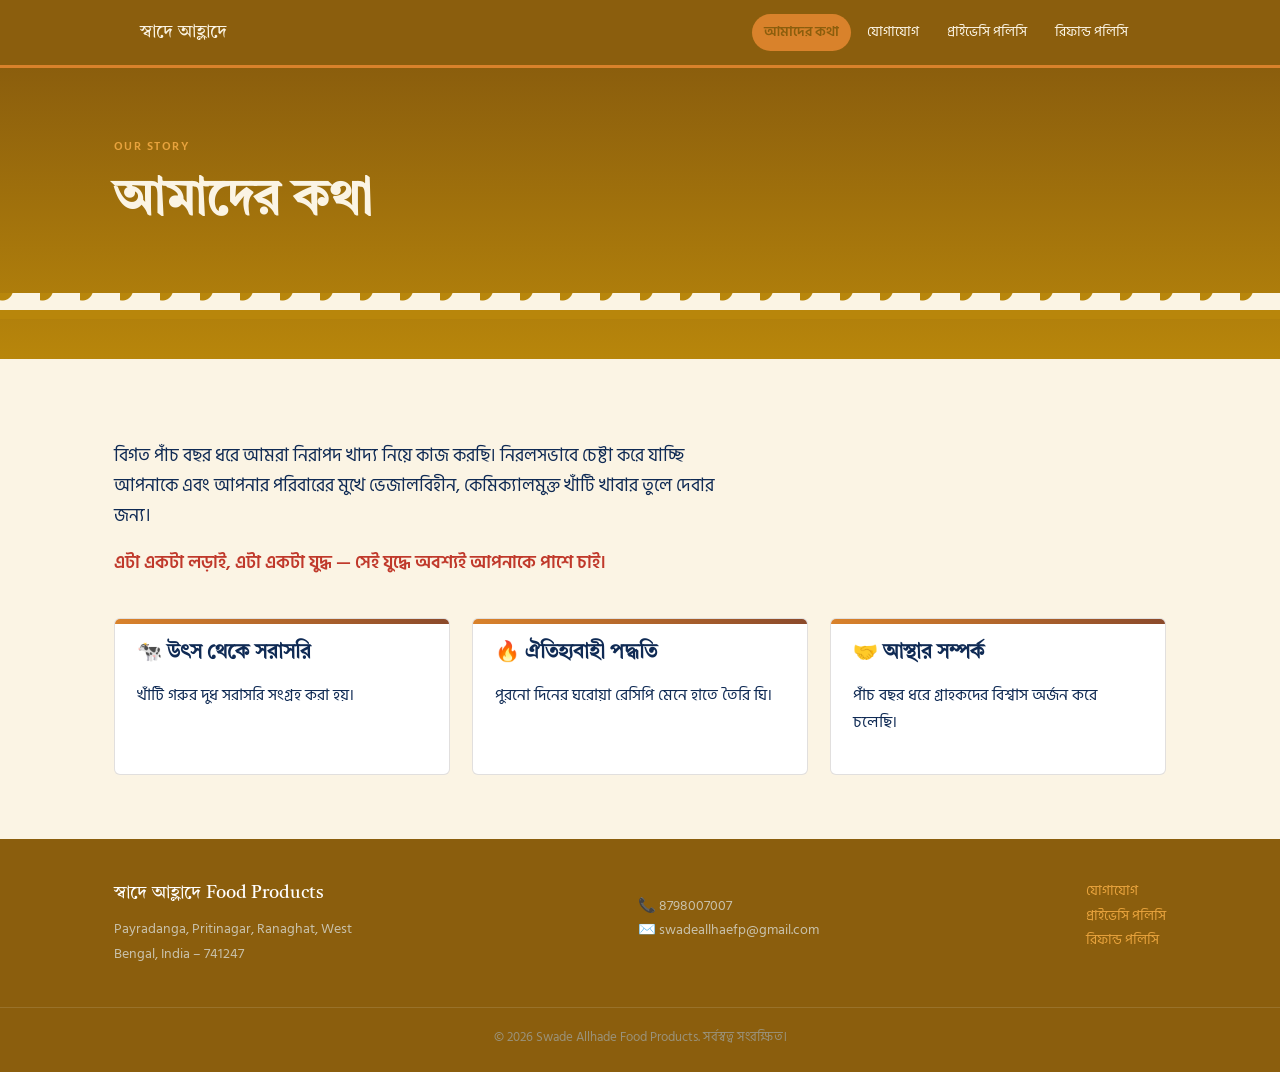
==== about.html @ 321c2974 "Add files via upload" ====
<!DOCTYPE html>
<html lang="bn">
<head>
<meta charset="UTF-8">
<meta name="viewport" content="width=device-width, initial-scale=1.0">
<title>আমাদের কথা | স্বাদে আহ্লাদে Food Products</title>
<link rel="stylesheet" href="style.css">
<style>
  .sub-header{background:var(--green-deep);padding:14px 20px;border-bottom:3px solid var(--gold);}
  .sub-header .nav-row{max-width:1000px;margin:0 auto;display:flex;align-items:center;justify-content:space-between;flex-wrap:wrap;gap:10px;}
  .sub-header .brand{color:var(--cream);font-family:'Tiro Bangla',serif;font-size:1.1rem;text-decoration:none;}
  .sub-header nav{display:flex;gap:4px;flex-wrap:wrap;}
  .sub-header nav a{color:var(--cream);text-decoration:none;font-size:.85rem;padding:7px 12px;border-radius:999px;}
  .sub-header nav a.active,.sub-header nav a:hover{background:var(--gold);color:var(--green-deep);font-weight:600;}
</style>
</head>
<body>

<header class="sub-header">
  <div class="nav-row">
    <a href="index.html" class="brand">স্বাদে আহ্লাদে</a>
    <nav>
      <a href="about.html" class="active">আমাদের কথা</a>
      <a href="contact.html">যোগাযোগ</a>
      <a href="privacy-policy.html">প্রাইভেসি পলিসি</a>
      <a href="refund-policy.html">রিফান্ড পলিসি</a>
    </nav>
  </div>
</header>

<section class="hero" style="padding-bottom:40px;">
  <div class="container" style="grid-template-columns:1fr;">
    <div>
      <span class="eyebrow">Our Story</span>
      <h1>আমাদের কথা</h1>
    </div>
  </div>
  <div class="drip"></div>
</section>

<section>
  <div class="container">
    <div style="max-width:70ch;">
      <p style="font-size:1.1rem;">বিগত পাঁচ বছর ধরে আমরা নিরাপদ খাদ্য নিয়ে কাজ করছি। নিরলসভাবে চেষ্টা করে যাচ্ছি আপনাকে এবং আপনার পরিবারের মুখে ভেজালবিহীন, কেমিক্যালমুক্ত খাঁটি খাবার তুলে দেবার জন্য।</p>
      <p style="font-size:1.1rem;color:var(--highlight);font-weight:600;">এটা একটা লড়াই, এটা একটা যুদ্ধ — সেই যুদ্ধে অবশ্যই আপনাকে পাশে চাই।</p>
    </div>
    <div class="grid" style="margin-top:40px;">
      <div class="card">
        <h3>🐄 উৎস থেকে সরাসরি</h3>
        <p>খাঁটি গরুর দুধ সরাসরি সংগ্রহ করা হয়।</p>
      </div>
      <div class="card">
        <h3>🔥 ঐতিহ্যবাহী পদ্ধতি</h3>
        <p>পুরনো দিনের ঘরোয়া রেসিপি মেনে হাতে তৈরি ঘি।</p>
      </div>
      <div class="card">
        <h3>🤝 আস্থার সম্পর্ক</h3>
        <p>পাঁচ বছর ধরে গ্রাহকদের বিশ্বাস অর্জন করে চলেছি।</p>
      </div>
    </div>
  </div>
</section>

<footer>
  <div class="container">
    <div>
      <span class="bn" style="font-family:'Tiro Bangla',serif;font-size:1.1rem;color:#fff;">স্বাদে আহ্লাদে Food Products</span>
      <p style="max-width:32ch;margin-top:8px;">Payradanga, Pritinagar, Ranaghat, West Bengal, India – 741247</p>
    </div>
    <div><p>📞 8798007007<br>✉️ swadeallhaefp@gmail.com</p></div>
    <div>
      <a href="contact.html">যোগাযোগ</a><br>
      <a href="privacy-policy.html">প্রাইভেসি পলিসি</a><br>
      <a href="refund-policy.html">রিফান্ড পলিসি</a>
    </div>
  </div>
  <div class="bottom">© 2026 Swade Allhade Food Products. সর্বস্বত্ব সংরক্ষিত।</div>
</footer>

</body>
</html>
---- style.css ----
@import url('https://fonts.googleapis.com/css2?family=Tiro+Bangla:ital@0;1&family=Fraunces:opsz,wght@9..144,400;9..144,600;9..144,700&family=Hind+Siliguri:wght@400;500;600&family=Inter:wght@400;500;600&display=swap');

:root{
  --green-deep: #8B5E0D;
  --green-mid: #B8860B;
  --gold: #D9822B;
  --gold-light: #E8A33D;
  --cream: #FBF4E4;
  --clay: #8B4A2B;
  --ink: #0F2A54;
  --highlight: #C0392B;
  --line: rgba(42,33,24,0.14);
  --radius: 6px;
}

*{box-sizing:border-box;}
html{scroll-behavior:smooth;}
body{
  margin:0;
  background:var(--cream);
  color:var(--ink);
  font-family:'Hind Siliguri','Inter',sans-serif;
  line-height:1.7;
  -webkit-font-smoothing:antialiased;
}

h1,h2,h3,.display{
  font-family:'Tiro Bangla','Fraunces',serif;
  font-weight:600;
  color:var(--ink);
  line-height:1.25;
  margin:0 0 .4em;
}
h1{font-size:clamp(2rem,5vw,3.1rem);}
h2{font-size:clamp(1.5rem,3.4vw,2.1rem);}
h3{font-size:1.25rem;}

a{color:inherit;}
img{max-width:100%;display:block;}

.container{max-width:1100px;margin:0 auto;padding:0 24px;}

/* ---- header ---- */
header.site{
  position:sticky;top:0;z-index:40;
  background:var(--green-deep);
  border-bottom:3px solid var(--gold);
}
.nav-wrap{
  display:flex;align-items:center;justify-content:space-between;
  padding:14px 24px;max-width:1100px;margin:0 auto;
}
.brand{
  display:flex;align-items:center;gap:12px;
  color:var(--cream);text-decoration:none;
}
.brand .badge{
  width:44px;height:44px;border-radius:50%;
  background:radial-gradient(circle at 35% 30%, var(--gold-light), var(--clay));
  display:flex;align-items:center;justify-content:center;
  color:var(--cream);font-family:'Tiro Bangla',serif;font-weight:700;font-size:1.15rem;
  border:2px solid var(--gold);
  flex-shrink:0;
}
.brand-text{line-height:1.2;}
.brand-text .bn{font-family:'Tiro Bangla',serif;font-size:1.15rem;color:var(--cream);}
.brand-text .en{font-size:.72rem;letter-spacing:.08em;text-transform:uppercase;color:var(--gold-light);}

nav.links{display:flex;gap:6px;}
nav.links a{
  color:var(--cream);text-decoration:none;font-size:.95rem;
  padding:8px 14px;border-radius:999px;transition:background .2s,color .2s;
}
nav.links a:hover,nav.links a.active{background:var(--gold);color:var(--green-deep);font-weight:600;}

.menu-toggle{display:none;background:none;border:none;color:var(--cream);font-size:1.6rem;cursor:pointer;}

@media (max-width:760px){
  nav.links{
    display:none;position:absolute;top:100%;left:0;right:0;
    background:var(--green-deep);flex-direction:column;padding:8px 24px 16px;border-bottom:3px solid var(--gold);
  }
  nav.links.open{display:flex;}
  .menu-toggle{display:block;}
}

/* ---- hero ---- */
.hero{
  position:relative;overflow:hidden;
  background:linear-gradient(180deg,var(--green-deep) 0%,var(--green-mid) 100%);
  color:var(--cream);
  padding:64px 0 0;
}
.hero .container{display:grid;grid-template-columns:1.1fr .9fr;gap:40px;align-items:center;}
@media (max-width:820px){.hero .container{grid-template-columns:1fr;}}
.hero h1{color:var(--cream);}
.hero .eyebrow{
  display:inline-block;color:var(--gold-light);letter-spacing:.12em;text-transform:uppercase;
  font-size:.78rem;margin-bottom:14px;font-weight:600;
}
.hero p.lede{color:#E8E1CC;max-width:46ch;font-size:1.05rem;}
.hero-img{
  border-radius:var(--radius);overflow:hidden;
  box-shadow:0 30px 60px -20px rgba(0,0,0,.5);
  border:4px solid var(--gold);
}
.hero-cta{display:flex;gap:14px;margin-top:26px;flex-wrap:wrap;}

/* drip divider referencing the product's ghee-drip motif */
.drip{
  height:26px;width:100%;
  background:
    radial-gradient(circle at 6% 0, transparent 10px, var(--cream) 11px) 0 -3px/40px 20px repeat-x,
    linear-gradient(var(--green-mid),var(--green-mid));
  margin-top:40px;
}

/* ---- buttons ---- */
.btn{
  display:inline-flex;align-items:center;gap:8px;
  padding:12px 24px;border-radius:999px;text-decoration:none;
  font-weight:600;font-size:.95rem;transition:transform .15s, box-shadow .15s;
  border:2px solid transparent;
}
.btn:hover{transform:translateY(-2px);}
.btn-primary{background:var(--gold);color:var(--green-deep);}
.btn-primary:hover{box-shadow:0 10px 20px -8px rgba(217,130,43,.6);}
.btn-outline{border-color:var(--gold-light);color:var(--cream);}

/* ---- sections ---- */
section{padding:64px 0;}
.section-alt{background:#F3E9D2;}
.kicker{
  color:var(--clay);text-transform:uppercase;letter-spacing:.1em;font-size:.78rem;font-weight:600;margin-bottom:8px;display:block;
}

/* ---- product grid ---- */
.grid{display:grid;grid-template-columns:repeat(auto-fit,minmax(230px,1fr));gap:22px;margin-top:32px;}
.card{
  background:#fff;border:1px solid var(--line);border-radius:var(--radius);
  padding:22px;position:relative;overflow:hidden;
}
.card::before{
  content:"";position:absolute;top:0;left:0;right:0;height:5px;
  background:linear-gradient(90deg,var(--gold),var(--clay));
}
.card h3{margin-bottom:8px;}
.card .en-name{color:var(--clay);font-size:.85rem;font-weight:500;margin-bottom:10px;display:block;}
.card img{border-radius:4px;margin-bottom:14px;aspect-ratio:4/3;object-fit:cover;}
.card .price-row{
  display:flex;align-items:center;justify-content:space-between;
  margin-top:16px;padding-top:14px;border-top:1px dashed var(--line);
}
.card .price{font-family:'Tiro Bangla',serif;font-size:1.25rem;color:var(--highlight);font-weight:600;}
.card .price .unit{font-size:.75rem;color:#7a715e;font-family:'Hind Siliguri',sans-serif;font-weight:400;display:block;}
.card .order-btn{
  display:inline-flex;align-items:center;gap:6px;
  background:#25D366;color:#fff;text-decoration:none;
  padding:9px 16px;border-radius:999px;font-size:.85rem;font-weight:600;
  transition:transform .15s;
}
.card .order-btn:hover{transform:translateY(-2px);}

/* ---- about / features ---- */
.feature-list{list-style:none;padding:0;margin:24px 0 0;display:grid;gap:16px;}
.feature-list li{
  display:flex;gap:14px;align-items:flex-start;padding-bottom:16px;border-bottom:1px dashed var(--line);
}
.feature-list .dot{
  width:10px;height:10px;border-radius:50%;background:var(--gold);margin-top:8px;flex-shrink:0;
}

/* ---- contact ---- */
.contact-grid{display:grid;grid-template-columns:1fr 1fr;gap:30px;margin-top:30px;}
@media (max-width:760px){.contact-grid{grid-template-columns:1fr;}}
.info-block{background:#fff;border:1px solid var(--line);border-radius:var(--radius);padding:26px;}
.info-block dt{color:var(--clay);font-weight:600;font-size:.82rem;text-transform:uppercase;letter-spacing:.06em;margin-top:16px;}
.info-block dt:first-child{margin-top:0;}
.info-block dd{margin:4px 0 0;}
.map-embed{border-radius:var(--radius);overflow:hidden;border:1px solid var(--line);min-height:280px;}
.map-embed iframe{width:100%;height:100%;min-height:280px;border:0;display:block;}

/* ---- footer ---- */
footer{background:var(--green-deep);color:#C9C2AC;padding:40px 0 24px;font-size:.9rem;}
footer .container{display:flex;flex-wrap:wrap;justify-content:space-between;gap:20px;}
footer a{color:var(--gold-light);text-decoration:none;}
footer .bottom{
  border-top:1px solid rgba(255,255,255,.12);margin-top:26px;padding-top:18px;
  text-align:center;font-size:.82rem;color:#9A927A;
}

.badge-row{display:flex;gap:10px;flex-wrap:wrap;margin-top:18px;}
.mini-badge{
  font-size:.75rem;background:rgba(255,255,255,.08);color:var(--cream);
  padding:5px 12px;border-radius:999px;border:1px solid rgba(255,255,255,.15);
}
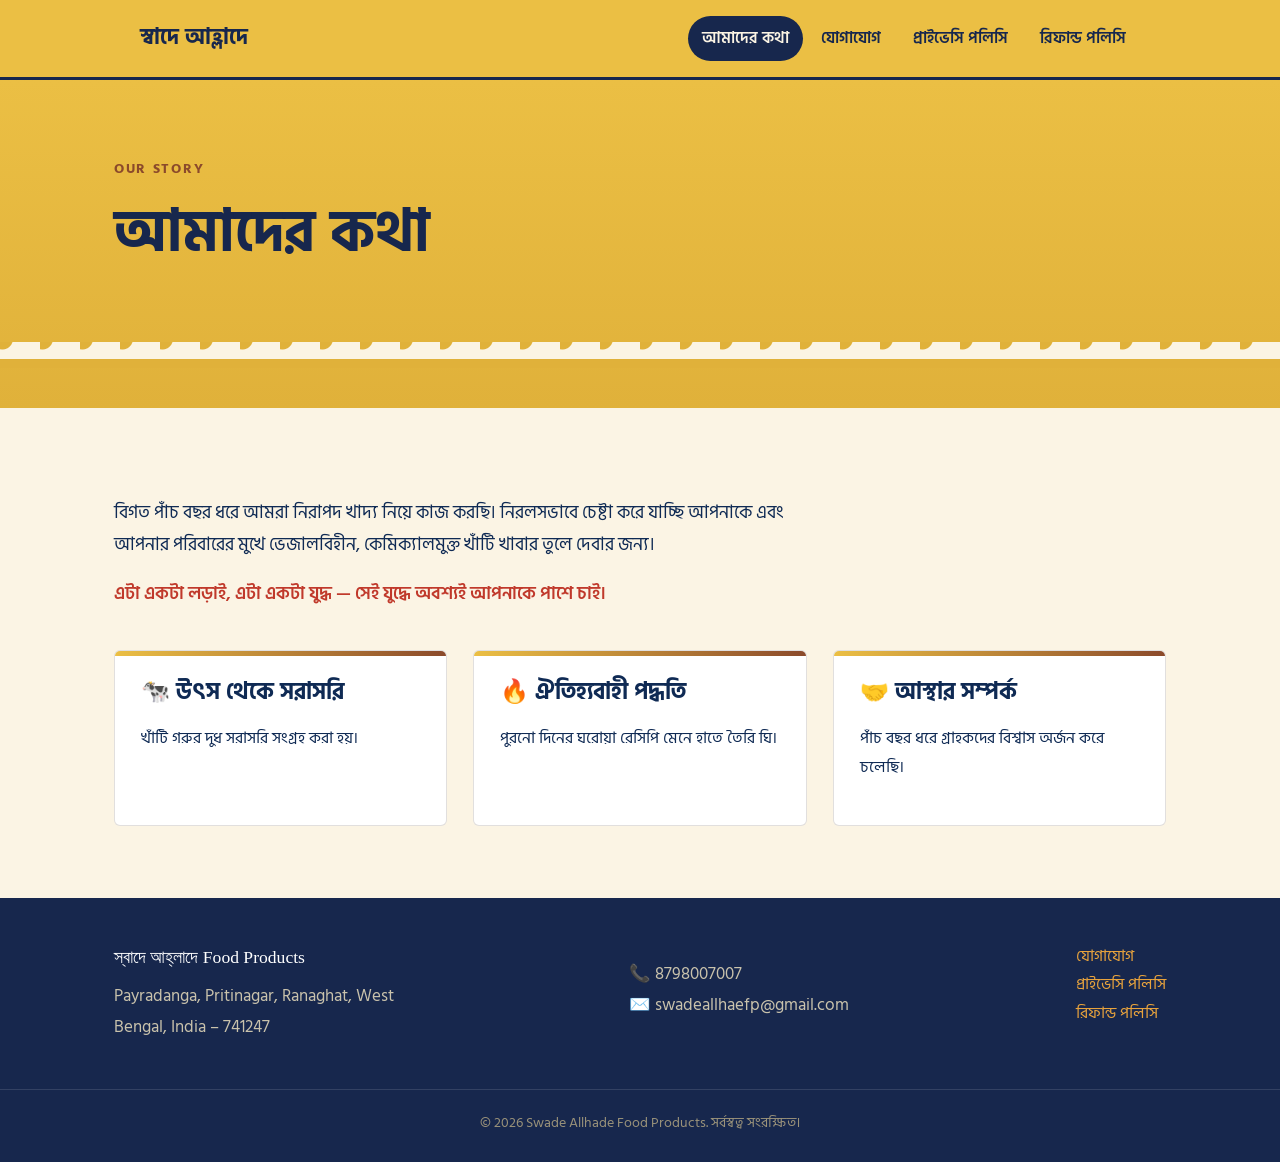
==== commit 02def6a3: "Add files via upload" ====
--- a/about.html
+++ b/about.html
@@ -6,12 +6,12 @@
 <title>আমাদের কথা | স্বাদে আহ্লাদে Food Products</title>
 <link rel="stylesheet" href="style.css">
 <style>
-  .sub-header{background:var(--green-deep);padding:14px 20px;border-bottom:3px solid var(--gold);}
+  .sub-header{background:var(--green-deep);padding:16px 20px;border-bottom:3px solid var(--on-accent);}
   .sub-header .nav-row{max-width:1000px;margin:0 auto;display:flex;align-items:center;justify-content:space-between;flex-wrap:wrap;gap:10px;}
-  .sub-header .brand{color:var(--cream);font-family:'Tiro Bangla',serif;font-size:1.1rem;text-decoration:none;}
+  .sub-header .brand{color:var(--on-accent);font-family:'Hind Siliguri',sans-serif;font-weight:700;font-size:1.35rem;text-decoration:none;}
   .sub-header nav{display:flex;gap:4px;flex-wrap:wrap;}
-  .sub-header nav a{color:var(--cream);text-decoration:none;font-size:.85rem;padding:7px 12px;border-radius:999px;}
-  .sub-header nav a.active,.sub-header nav a:hover{background:var(--gold);color:var(--green-deep);font-weight:600;}
+  .sub-header nav a{color:var(--on-accent);text-decoration:none;font-size:1rem;font-weight:600;padding:8px 14px;border-radius:999px;}
+  .sub-header nav a.active,.sub-header nav a:hover{background:var(--on-accent);color:var(--cream);}
 </style>
 </head>
 <body>
--- a/style.css
+++ b/style.css
@@ -1,14 +1,15 @@
-@import url('https://fonts.googleapis.com/css2?family=Tiro+Bangla:ital@0;1&family=Fraunces:opsz,wght@9..144,400;9..144,600;9..144,700&family=Hind+Siliguri:wght@400;500;600&family=Inter:wght@400;500;600&display=swap');
+@import url('https://fonts.googleapis.com/css2?family=Fraunces:opsz,wght@9..144,400;9..144,600;9..144,700&family=Hind+Siliguri:wght@400;500;600;700&family=Inter:wght@400;500;600&display=swap');
 
 :root{
-  --green-deep: #8B5E0D;
-  --green-mid: #B8860B;
+  --green-deep: #ebbf44;
+  --green-mid: #e0b13a;
   --gold: #D9822B;
   --gold-light: #E8A33D;
   --cream: #FBF4E4;
   --clay: #8B4A2B;
   --ink: #0F2A54;
   --highlight: #C0392B;
+  --on-accent: #17274d;
   --line: rgba(42,33,24,0.14);
   --radius: 6px;
 }
@@ -20,20 +21,22 @@
   background:var(--cream);
   color:var(--ink);
   font-family:'Hind Siliguri','Inter',sans-serif;
-  line-height:1.7;
+  font-size:18px;
+  line-height:1.8;
   -webkit-font-smoothing:antialiased;
 }
 
 h1,h2,h3,.display{
-  font-family:'Tiro Bangla','Fraunces',serif;
-  font-weight:600;
+  font-family:'Hind Siliguri','Fraunces',sans-serif;
+  font-weight:700;
   color:var(--ink);
-  line-height:1.25;
-  margin:0 0 .4em;
-}
-h1{font-size:clamp(2rem,5vw,3.1rem);}
-h2{font-size:clamp(1.5rem,3.4vw,2.1rem);}
-h3{font-size:1.25rem;}
+  line-height:1.3;
+  margin:0 0 .45em;
+}
+h1{font-size:clamp(2.4rem,6.5vw,3.6rem);}
+h2{font-size:clamp(1.9rem,4.2vw,2.6rem);}
+h3{font-size:1.45rem;}
+p{font-size:1.08rem;}
 
 a{color:inherit;}
 img{max-width:100%;display:block;}
@@ -44,41 +47,41 @@
 header.site{
   position:sticky;top:0;z-index:40;
   background:var(--green-deep);
-  border-bottom:3px solid var(--gold);
+  border-bottom:3px solid var(--on-accent);
 }
 .nav-wrap{
   display:flex;align-items:center;justify-content:space-between;
-  padding:14px 24px;max-width:1100px;margin:0 auto;
+  padding:16px 24px;max-width:1100px;margin:0 auto;
 }
 .brand{
   display:flex;align-items:center;gap:12px;
-  color:var(--cream);text-decoration:none;
+  color:var(--on-accent);text-decoration:none;
 }
 .brand .badge{
-  width:44px;height:44px;border-radius:50%;
-  background:radial-gradient(circle at 35% 30%, var(--gold-light), var(--clay));
+  width:48px;height:48px;border-radius:50%;
+  background:radial-gradient(circle at 35% 30%, var(--cream), var(--clay));
   display:flex;align-items:center;justify-content:center;
-  color:var(--cream);font-family:'Tiro Bangla',serif;font-weight:700;font-size:1.15rem;
-  border:2px solid var(--gold);
+  color:#fff;font-family:'Hind Siliguri',sans-serif;font-weight:700;font-size:1.25rem;
+  border:2px solid var(--on-accent);
   flex-shrink:0;
 }
 .brand-text{line-height:1.2;}
-.brand-text .bn{font-family:'Tiro Bangla',serif;font-size:1.15rem;color:var(--cream);}
-.brand-text .en{font-size:.72rem;letter-spacing:.08em;text-transform:uppercase;color:var(--gold-light);}
+.brand-text .bn{font-family:'Hind Siliguri',sans-serif;font-weight:700;font-size:1.3rem;color:var(--on-accent);}
+.brand-text .en{font-size:.8rem;letter-spacing:.08em;text-transform:uppercase;color:var(--clay);}
 
 nav.links{display:flex;gap:6px;}
 nav.links a{
-  color:var(--cream);text-decoration:none;font-size:.95rem;
-  padding:8px 14px;border-radius:999px;transition:background .2s,color .2s;
-}
-nav.links a:hover,nav.links a.active{background:var(--gold);color:var(--green-deep);font-weight:600;}
-
-.menu-toggle{display:none;background:none;border:none;color:var(--cream);font-size:1.6rem;cursor:pointer;}
+  color:var(--on-accent);text-decoration:none;font-size:1.05rem;font-weight:600;
+  padding:9px 16px;border-radius:999px;transition:background .2s,color .2s;
+}
+nav.links a:hover,nav.links a.active{background:var(--on-accent);color:var(--cream);}
+
+.menu-toggle{display:none;background:none;border:none;color:var(--on-accent);font-size:1.8rem;cursor:pointer;}
 
 @media (max-width:760px){
   nav.links{
     display:none;position:absolute;top:100%;left:0;right:0;
-    background:var(--green-deep);flex-direction:column;padding:8px 24px 16px;border-bottom:3px solid var(--gold);
+    background:var(--green-deep);flex-direction:column;padding:8px 24px 16px;border-bottom:3px solid var(--on-accent);
   }
   nav.links.open{display:flex;}
   .menu-toggle{display:block;}
@@ -88,23 +91,23 @@
 .hero{
   position:relative;overflow:hidden;
   background:linear-gradient(180deg,var(--green-deep) 0%,var(--green-mid) 100%);
-  color:var(--cream);
-  padding:64px 0 0;
-}
-.hero .container{display:grid;grid-template-columns:1.1fr .9fr;gap:40px;align-items:center;}
+  color:var(--on-accent);
+  padding:72px 0 0;
+}
+.hero .container{display:grid;grid-template-columns:1.1fr .9fr;gap:44px;align-items:center;}
 @media (max-width:820px){.hero .container{grid-template-columns:1fr;}}
-.hero h1{color:var(--cream);}
+.hero h1{color:var(--on-accent);}
 .hero .eyebrow{
-  display:inline-block;color:var(--gold-light);letter-spacing:.12em;text-transform:uppercase;
-  font-size:.78rem;margin-bottom:14px;font-weight:600;
-}
-.hero p.lede{color:#E8E1CC;max-width:46ch;font-size:1.05rem;}
+  display:inline-block;color:var(--clay);letter-spacing:.12em;text-transform:uppercase;
+  font-size:.88rem;margin-bottom:16px;font-weight:700;
+}
+.hero p.lede{color:var(--on-accent);max-width:46ch;font-size:1.18rem;}
 .hero-img{
   border-radius:var(--radius);overflow:hidden;
-  box-shadow:0 30px 60px -20px rgba(0,0,0,.5);
-  border:4px solid var(--gold);
-}
-.hero-cta{display:flex;gap:14px;margin-top:26px;flex-wrap:wrap;}
+  box-shadow:0 30px 60px -20px rgba(0,0,0,.35);
+  border:4px solid var(--on-accent);
+}
+.hero-cta{display:flex;gap:14px;margin-top:30px;flex-wrap:wrap;}
 
 /* drip divider referencing the product's ghee-drip motif */
 .drip{
@@ -112,85 +115,87 @@
   background:
     radial-gradient(circle at 6% 0, transparent 10px, var(--cream) 11px) 0 -3px/40px 20px repeat-x,
     linear-gradient(var(--green-mid),var(--green-mid));
-  margin-top:40px;
+  margin-top:44px;
 }
 
 /* ---- buttons ---- */
 .btn{
   display:inline-flex;align-items:center;gap:8px;
-  padding:12px 24px;border-radius:999px;text-decoration:none;
-  font-weight:600;font-size:.95rem;transition:transform .15s, box-shadow .15s;
+  padding:14px 28px;border-radius:999px;text-decoration:none;
+  font-weight:700;font-size:1.08rem;transition:transform .15s, box-shadow .15s;
   border:2px solid transparent;
 }
 .btn:hover{transform:translateY(-2px);}
-.btn-primary{background:var(--gold);color:var(--green-deep);}
-.btn-primary:hover{box-shadow:0 10px 20px -8px rgba(217,130,43,.6);}
-.btn-outline{border-color:var(--gold-light);color:var(--cream);}
+.btn-primary{background:var(--on-accent);color:var(--cream);}
+.btn-primary:hover{box-shadow:0 10px 20px -8px rgba(23,39,77,.5);}
+.btn-outline{border-color:var(--on-accent);color:var(--on-accent);}
 
 /* ---- sections ---- */
-section{padding:64px 0;}
+section{padding:72px 0;}
 .section-alt{background:#F3E9D2;}
 .kicker{
-  color:var(--clay);text-transform:uppercase;letter-spacing:.1em;font-size:.78rem;font-weight:600;margin-bottom:8px;display:block;
+  color:var(--clay);text-transform:uppercase;letter-spacing:.1em;font-size:.85rem;font-weight:700;margin-bottom:10px;display:block;
 }
 
 /* ---- product grid ---- */
-.grid{display:grid;grid-template-columns:repeat(auto-fit,minmax(230px,1fr));gap:22px;margin-top:32px;}
+.grid{display:grid;grid-template-columns:repeat(auto-fit,minmax(250px,1fr));gap:26px;margin-top:36px;}
 .card{
   background:#fff;border:1px solid var(--line);border-radius:var(--radius);
-  padding:22px;position:relative;overflow:hidden;
+  padding:26px;position:relative;overflow:hidden;
 }
 .card::before{
   content:"";position:absolute;top:0;left:0;right:0;height:5px;
-  background:linear-gradient(90deg,var(--gold),var(--clay));
-}
-.card h3{margin-bottom:8px;}
-.card .en-name{color:var(--clay);font-size:.85rem;font-weight:500;margin-bottom:10px;display:block;}
-.card img{border-radius:4px;margin-bottom:14px;aspect-ratio:4/3;object-fit:cover;}
+  background:linear-gradient(90deg,var(--green-deep),var(--clay));
+}
+.card h3{margin-bottom:10px;}
+.card p{font-size:1.02rem;}
+.card .en-name{color:var(--clay);font-size:.92rem;font-weight:600;margin-bottom:12px;display:block;}
+.card img{border-radius:4px;margin-bottom:16px;aspect-ratio:4/3;object-fit:cover;}
 .card .price-row{
   display:flex;align-items:center;justify-content:space-between;
-  margin-top:16px;padding-top:14px;border-top:1px dashed var(--line);
-}
-.card .price{font-family:'Tiro Bangla',serif;font-size:1.25rem;color:var(--highlight);font-weight:600;}
-.card .price .unit{font-size:.75rem;color:#7a715e;font-family:'Hind Siliguri',sans-serif;font-weight:400;display:block;}
+  margin-top:18px;padding-top:16px;border-top:1px dashed var(--line);
+}
+.card .price{font-family:'Hind Siliguri',sans-serif;font-size:1.45rem;color:var(--highlight);font-weight:700;}
+.card .price .unit{font-size:.82rem;color:#7a715e;font-family:'Hind Siliguri',sans-serif;font-weight:400;display:block;}
 .card .order-btn{
   display:inline-flex;align-items:center;gap:6px;
   background:#25D366;color:#fff;text-decoration:none;
-  padding:9px 16px;border-radius:999px;font-size:.85rem;font-weight:600;
+  padding:10px 18px;border-radius:999px;font-size:.95rem;font-weight:700;
   transition:transform .15s;
 }
 .card .order-btn:hover{transform:translateY(-2px);}
 
 /* ---- about / features ---- */
-.feature-list{list-style:none;padding:0;margin:24px 0 0;display:grid;gap:16px;}
+.feature-list{list-style:none;padding:0;margin:28px 0 0;display:grid;gap:18px;}
 .feature-list li{
-  display:flex;gap:14px;align-items:flex-start;padding-bottom:16px;border-bottom:1px dashed var(--line);
+  display:flex;gap:14px;align-items:flex-start;padding-bottom:18px;border-bottom:1px dashed var(--line);
+  font-size:1.05rem;
 }
 .feature-list .dot{
-  width:10px;height:10px;border-radius:50%;background:var(--gold);margin-top:8px;flex-shrink:0;
+  width:11px;height:11px;border-radius:50%;background:var(--highlight);margin-top:9px;flex-shrink:0;
 }
 
 /* ---- contact ---- */
-.contact-grid{display:grid;grid-template-columns:1fr 1fr;gap:30px;margin-top:30px;}
+.contact-grid{display:grid;grid-template-columns:1fr 1fr;gap:32px;margin-top:34px;}
 @media (max-width:760px){.contact-grid{grid-template-columns:1fr;}}
-.info-block{background:#fff;border:1px solid var(--line);border-radius:var(--radius);padding:26px;}
-.info-block dt{color:var(--clay);font-weight:600;font-size:.82rem;text-transform:uppercase;letter-spacing:.06em;margin-top:16px;}
+.info-block{background:#fff;border:1px solid var(--line);border-radius:var(--radius);padding:30px;}
+.info-block dt{color:var(--clay);font-weight:700;font-size:.9rem;text-transform:uppercase;letter-spacing:.06em;margin-top:18px;}
 .info-block dt:first-child{margin-top:0;}
-.info-block dd{margin:4px 0 0;}
+.info-block dd{margin:5px 0 0;font-size:1.08rem;}
 .map-embed{border-radius:var(--radius);overflow:hidden;border:1px solid var(--line);min-height:280px;}
 .map-embed iframe{width:100%;height:100%;min-height:280px;border:0;display:block;}
 
 /* ---- footer ---- */
-footer{background:var(--green-deep);color:#C9C2AC;padding:40px 0 24px;font-size:.9rem;}
-footer .container{display:flex;flex-wrap:wrap;justify-content:space-between;gap:20px;}
+footer{background:var(--on-accent);color:#C9C2AC;padding:44px 0 26px;font-size:1rem;}
+footer .container{display:flex;flex-wrap:wrap;justify-content:space-between;gap:22px;}
 footer a{color:var(--gold-light);text-decoration:none;}
 footer .bottom{
-  border-top:1px solid rgba(255,255,255,.12);margin-top:26px;padding-top:18px;
-  text-align:center;font-size:.82rem;color:#9A927A;
-}
-
-.badge-row{display:flex;gap:10px;flex-wrap:wrap;margin-top:18px;}
+  border-top:1px solid rgba(255,255,255,.12);margin-top:28px;padding-top:20px;
+  text-align:center;font-size:.9rem;color:#9A927A;
+}
+
+.badge-row{display:flex;gap:10px;flex-wrap:wrap;margin-top:20px;}
 .mini-badge{
-  font-size:.75rem;background:rgba(255,255,255,.08);color:var(--cream);
-  padding:5px 12px;border-radius:999px;border:1px solid rgba(255,255,255,.15);
-}
+  font-size:.85rem;background:rgba(23,39,77,.08);color:var(--on-accent);
+  padding:6px 14px;border-radius:999px;border:1px solid rgba(23,39,77,.18);font-weight:600;
+}
